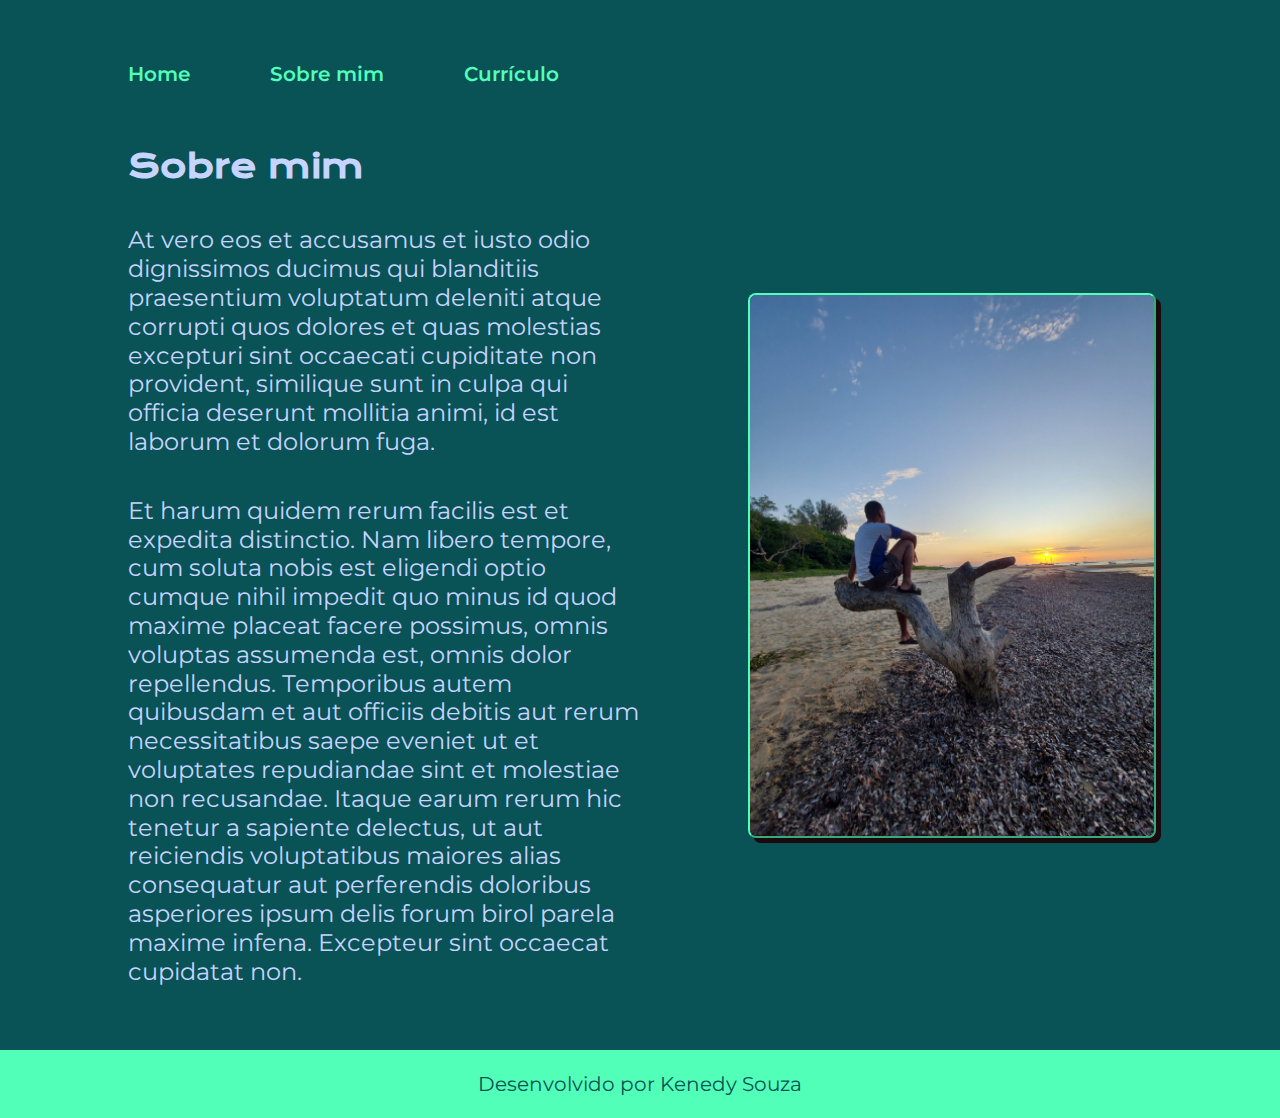
==== about.html @ dfea4d8d "primeiro git" ====
<!DOCTYPE html>
<html lang="pt-br">
    <head>
        <meta charset="UTF-8">
        <meta http-equiv="X-UA-Compatible" content="IE=edge">
        <meta name="viewport" content="width=device-width, initial-scale=1.0">
        <title>Sobre mim</title>
        <link rel="stylesheet" href="./styles/reset.css">
        <link rel="stylesheet" href="./styles/style.css">
    </head>
    <body>
        <header class="cabecalho">
            <nav class="cabecalho__menu">
                <a class="cabecalho__menu__link" href="index.html">Home</a>
                <a class="cabecalho__menu__link" href="about.html">Sobre mim</a>
                <a class="cabecalho__menu__link" href="curriculo.html">Currículo</a>
            </nav>
        </header>
        <main class="apresentacao">
            <section class="apresentacao__conteudo">
                <h1 class="apresentacao__conteudo__titulo">Sobre mim</h1>
                <p class="apresentacao__conteudo__texto">At vero eos et accusamus et iusto odio dignissimos ducimus qui blanditiis praesentium voluptatum deleniti atque corrupti quos dolores et quas molestias excepturi sint occaecati cupiditate non provident, similique sunt in culpa qui officia deserunt mollitia animi, id est laborum et dolorum fuga.</p>
                <p class="apresentacao__conteudo__texto">Et harum quidem rerum facilis est et expedita distinctio. Nam libero tempore, cum soluta nobis est eligendi optio cumque nihil impedit quo minus id quod maxime placeat facere possimus, omnis voluptas assumenda est, omnis dolor repellendus. Temporibus autem quibusdam et aut officiis debitis aut rerum necessitatibus saepe eveniet ut et voluptates repudiandae sint et molestiae non recusandae. Itaque earum rerum hic tenetur a sapiente delectus, ut aut reiciendis voluptatibus maiores alias consequatur aut perferendis doloribus asperiores ipsum delis forum birol parela maxime infena. Excepteur sint occaecat cupidatat non.</p>

            </section>

            <div class="fotohover">
                <img class="apresentacao__fotopraia" alt="Foto de paisagem na praia da ilha de Inhaca em Moçambique" src="/assets/fotopraia2.jpg">
                <div class="fotodescricao"> 
                    <div class="fotodescricao__texto">Praia da Ilha de Inhaca - Moçambique</div>
                </div>
            </div>

        </main>
        <footer class="rodape">
            <p>
                Desenvolvido por Kenedy Souza
            </p>

        </footer>
    </body>
</html>
---- styles/style.css ----
@import url('https://fonts.googleapis.com/css2?family=Krona+One&family=Montserrat:wght@400;600&display=swap');

:root{
    --main-bg-color: #095256;
    --main-txt-color: #c6d4ff;
    --tth-color: #52FFB8;
    --fth-color: #1A090D;
    --linkhover-bg-color: linear-gradient(#095256, #08474A, #000000);
    --buttonhover-bg-color: linear-gradient(#08474A, #095256);

    --pri-text-font: 'Krona One', sans-serif;
    --sec-text-font: 'Montserrat', sans-serif;
}
body {
    box-sizing: border-box;
    background-color: var(--main-bg-color);
    color: var(--main-txt-color);
}
.cabecalho{
    padding: 5% 0 0 10%;
}
.cabecalho__menu{
    display: flex;
    gap: 80px;
}
.cabecalho__menu__link{
    font-family: var(--sec-text-font);
    font-size: 1.25rem;
    font-weight: 600;
    color: var(--tth-color);
    text-decoration: none;
}
.destaque-titulo{
    color: var(--tth-color);
}
.apresentacao{
    padding: 5% 10%;
    display: flex;
    align-items: center;
    justify-content: space-between;
    gap: 82px;
}
.apresentacao__conteudo{
    width: 50%;
    display: flex;
    flex-direction: column;
    gap: 40px;
}
.apresentacao__conteudo__titulo{
    font-size: 2rem;
    font-family: var(--pri-text-font);
    line-height: 1.2;
}
.apresentacao__conteudo__texto{
    font-size: 1.5rem;
    font-family: var(--sec-text-font);
    line-height: 1.2;
}
.apresentacao__conteudo__texto__links:link{
    text-decoration: underline;
    color: var(--main-txt-color);
}
.apresentacao__conteudo__texto__links:visited{
    color: var(--main-txt-color);
}
.apresentacao__conteudo__texto__links:hover{
    text-decoration: none;
    background-image: var(--linkhover-bg-color);
}
.apresentacao__links__subtitulo{
    font-family: var(--pri-text-font);
    font-weight: 400;
    font-size: 1.5rem;
}
.apresentacao__links{
    display: flex;
    flex-direction: column;
    justify-content: space-between;
    align-items: center;
    gap: 32px;
}
.apresentacao__links__botao{
    display: flex;
    justify-content: center;
    gap: 16px;
    text-align: center;
    align-items: center;
    width: 50%;
    border-radius: 8px;
    font-size: 1.5rem;
    padding: 21.5px 0px;
    color: var(--main-txt-color);
    font-family: var(--sec-text-font);
    font-weight: 600;
    text-decoration: none;
    border: 4px outset var(--tth-color);
}
.apresentacao__links__botao:hover{
    border: 4px inset var(--tth-color);
    background-image: var(--buttonhover-bg-color);
}
.fotohover{
    position: relative;
    width: fit-content;
}
.apresentacao__fotopraia{
    width: 100%;
    margin-left: 0;
    border-radius: 8px;
    border: 2.5px outset var(--tth-color);
    box-shadow: var(--fth-color) 5px 5px;
    transition: 0.5s ease;
}
.fotodescricao{
    transition: .5s ease;
    opacity: 0;
    position: absolute;
    top: 50%;
    left: 50%;
    transform: translate(-50%, -50%);
    -ms-transform: translate(-50%, -50%)
}
.fotohover:hover .apresentacao__fotopraia{
    opacity: 0.3;
}
.fotohover:hover .fotodescricao{
    opacity: 1;
}
.fotodescricao__texto{
    
    font-size: 1.25rem;
    font-family: var(--sec-text-font);
    text-align: center;
}
.apresentacao__conteudo__imagens{
    display: flex;
    flex-direction: column;
    gap: 40px;
}
.rodape{
    padding: 24px;
    color: var(--main-bg-color);
    background-color: var(--tth-color);
    text-align: center;
    font-family: var(--sec-text-font);
    font-size: 1.25rem;
    font-weight: 400;
}

@media (max-width: 1100px) {
    .cabecalho{
        padding: 8% 0% 2% 0% ;
    }
    .cabecalho__menu{
        justify-content: center;
    }
    .apresentacao{
        flex-direction: column-reverse;
        padding: 2.5% 5% 5% 5%;
    }
    .apresentacao__conteudo{
        width: auto;
    }
    .apresentacao__fotopraia{
        width: 70%;
        align-items: center;
        margin-left: 15%;
    }
}
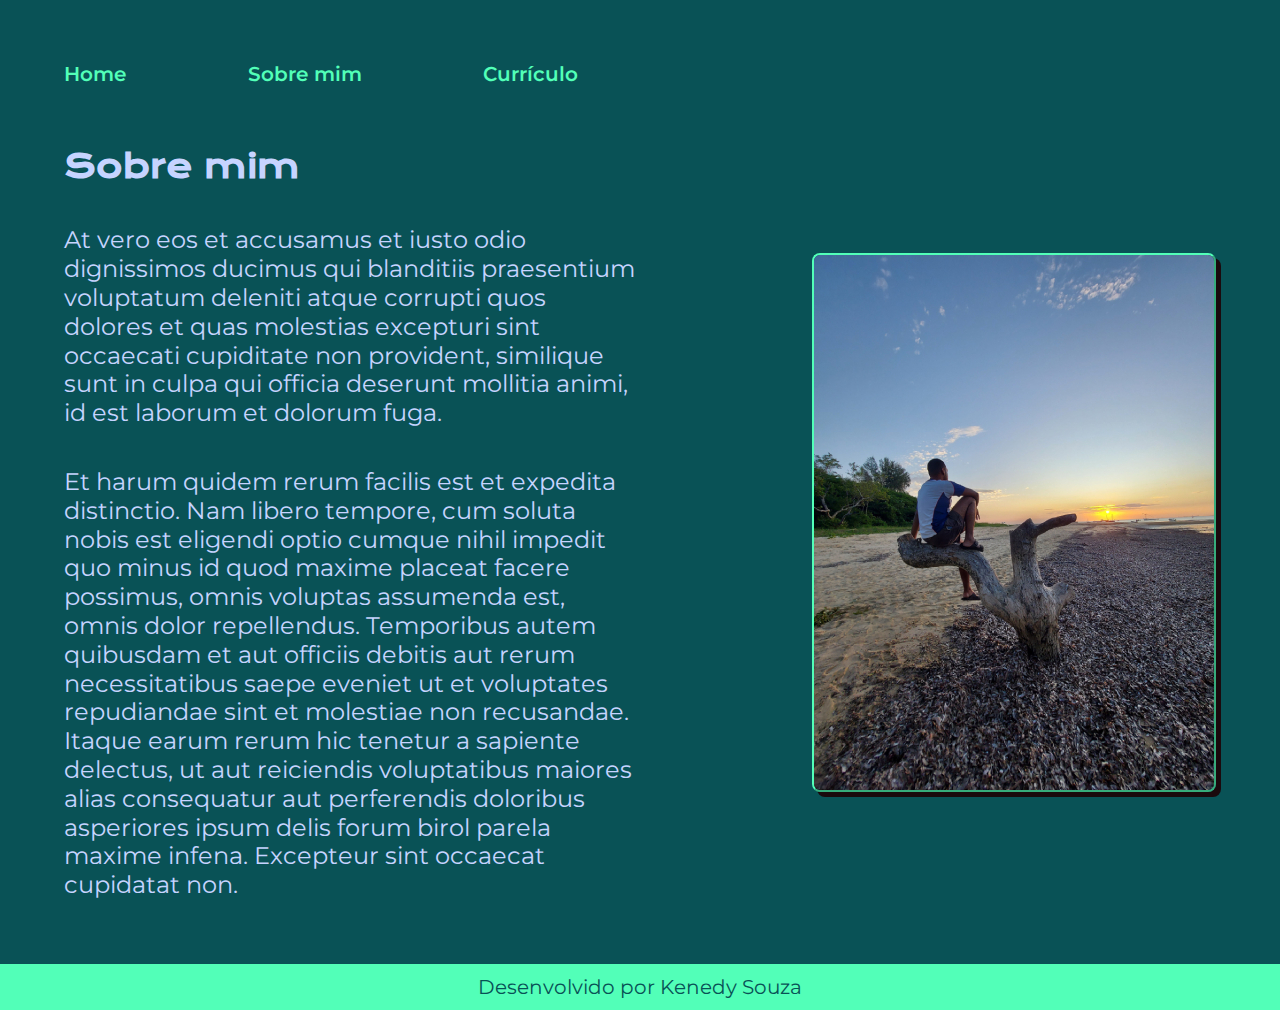
==== commit cf7fb489: "descrição do commit" ====
--- a/about.html
+++ b/about.html
@@ -33,9 +33,8 @@
 
         </main>
         <footer class="rodape">
-            <p>
-                Desenvolvido por Kenedy Souza
-            </p>
+            
+            <p>Desenvolvido por Kenedy Souza</p>
 
         </footer>
     </body>
--- a/styles/style.css
+++ b/styles/style.css
@@ -12,19 +12,21 @@
     --sec-text-font: 'Montserrat', sans-serif;
 }
 body {
-    box-sizing: border-box;
     background-color: var(--main-bg-color);
     color: var(--main-txt-color);
 }
 .cabecalho{
-    padding: 5% 0 0 10%;
+    width: 100%;
+    padding: 5% 0 0 5%;
 }
 .cabecalho__menu{
+    width: 100%;
     display: flex;
-    gap: 80px;
+    gap: 10%;
 }
 .cabecalho__menu__link{
     font-family: var(--sec-text-font);
+    text-align: center;
     font-size: 1.25rem;
     font-weight: 600;
     color: var(--tth-color);
@@ -34,7 +36,8 @@
     color: var(--tth-color);
 }
 .apresentacao{
-    padding: 5% 10%;
+    width: 100%;
+    padding: 5%;
     display: flex;
     align-items: center;
     justify-content: space-between;
@@ -82,30 +85,31 @@
 .apresentacao__links__botao{
     display: flex;
     justify-content: center;
-    gap: 16px;
+    gap: 5%;
     text-align: center;
     align-items: center;
-    width: 50%;
+    width: 12rem;
     border-radius: 8px;
     font-size: 1.5rem;
-    padding: 21.5px 0px;
+    padding: 1rem 0rem;
     color: var(--main-txt-color);
     font-family: var(--sec-text-font);
     font-weight: 600;
     text-decoration: none;
-    border: 4px outset var(--tth-color);
+    border: 2px outset var(--tth-color);
 }
 .apresentacao__links__botao:hover{
-    border: 4px inset var(--tth-color);
+    border: 2px inset var(--tth-color);
     background-image: var(--buttonhover-bg-color);
 }
 .fotohover{
+    align-items: center;
     position: relative;
     width: fit-content;
 }
 .apresentacao__fotopraia{
     width: 100%;
-    margin-left: 0;
+    margin: 0;
     border-radius: 8px;
     border: 2.5px outset var(--tth-color);
     box-shadow: var(--fth-color) 5px 5px;
@@ -138,7 +142,8 @@
     gap: 40px;
 }
 .rodape{
-    padding: 24px;
+    width: 100%;
+    padding: 1%;
     color: var(--main-bg-color);
     background-color: var(--tth-color);
     text-align: center;
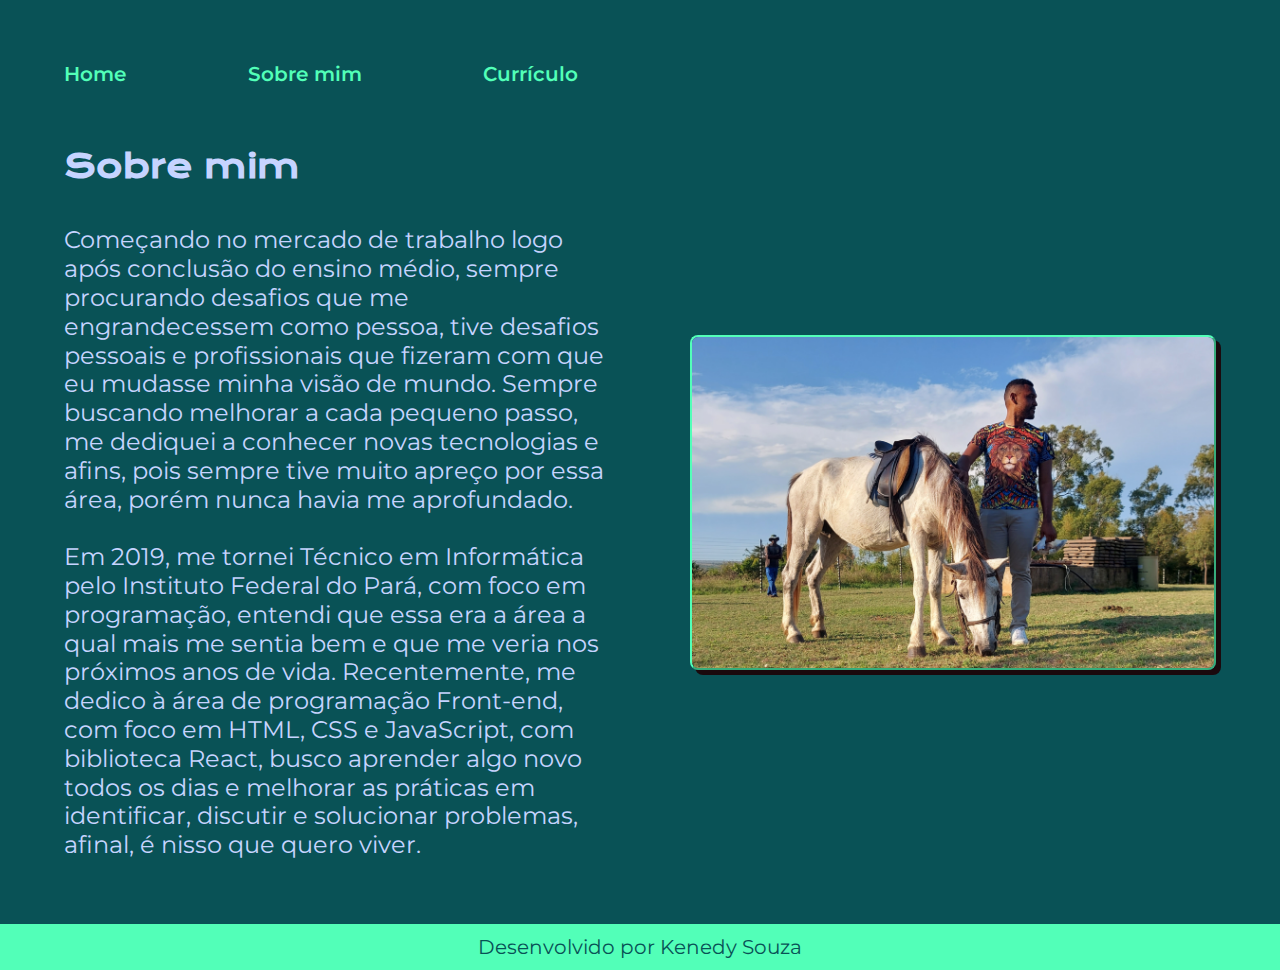
==== commit 0df101db: "texto e responsividade" ====
--- a/about.html
+++ b/about.html
@@ -19,15 +19,16 @@
         <main class="apresentacao">
             <section class="apresentacao__conteudo">
                 <h1 class="apresentacao__conteudo__titulo">Sobre mim</h1>
-                <p class="apresentacao__conteudo__texto">At vero eos et accusamus et iusto odio dignissimos ducimus qui blanditiis praesentium voluptatum deleniti atque corrupti quos dolores et quas molestias excepturi sint occaecati cupiditate non provident, similique sunt in culpa qui officia deserunt mollitia animi, id est laborum et dolorum fuga.</p>
-                <p class="apresentacao__conteudo__texto">Et harum quidem rerum facilis est et expedita distinctio. Nam libero tempore, cum soluta nobis est eligendi optio cumque nihil impedit quo minus id quod maxime placeat facere possimus, omnis voluptas assumenda est, omnis dolor repellendus. Temporibus autem quibusdam et aut officiis debitis aut rerum necessitatibus saepe eveniet ut et voluptates repudiandae sint et molestiae non recusandae. Itaque earum rerum hic tenetur a sapiente delectus, ut aut reiciendis voluptatibus maiores alias consequatur aut perferendis doloribus asperiores ipsum delis forum birol parela maxime infena. Excepteur sint occaecat cupidatat non.</p>
+                <p class="apresentacao__conteudo__texto">Começando no mercado de trabalho logo após conclusão do ensino médio, sempre procurando desafios que me engrandecessem como pessoa, tive desafios pessoais e profissionais que fizeram com que eu mudasse minha visão de mundo. Sempre buscando melhorar a cada pequeno passo, me dediquei a conhecer novas tecnologias e afins, pois sempre tive muito apreço por essa área, porém nunca havia me aprofundado.<br>
+                <br>Em 2019, me tornei Técnico em Informática pelo Instituto Federal do Pará, com foco em programação, entendi que essa era a área a qual mais me sentia bem e que me veria nos próximos anos de vida. Recentemente, me dedico à área de programação Front-end, com foco em HTML, CSS e JavaScript, com biblioteca React, busco aprender algo novo todos os dias e melhorar as práticas em identificar, discutir e solucionar problemas, afinal, é nisso que quero viver.
+                </p>
 
             </section>
 
             <div class="fotohover">
-                <img class="apresentacao__fotopraia" alt="Foto de paisagem na praia da ilha de Inhaca em Moçambique" src="/assets/fotopraia2.jpg">
+                <img class="apresentacao__fotopraia" alt="Foto de paisagem na praia da ilha de Inhaca em Moçambique" src="/assets/moz2.png">
                 <div class="fotodescricao"> 
-                    <div class="fotodescricao__texto">Praia da Ilha de Inhaca - Moçambique</div>
+                    <div class="fotodescricao__texto">MHM Farms (Parque e Safari) - Moçambique</div>
                 </div>
             </div>
 
--- a/styles/style.css
+++ b/styles/style.css
@@ -41,7 +41,7 @@
     display: flex;
     align-items: center;
     justify-content: space-between;
-    gap: 82px;
+    gap: 80px;
 }
 .apresentacao__conteudo{
     width: 50%;
@@ -102,7 +102,7 @@
     border: 2px inset var(--tth-color);
     background-image: var(--buttonhover-bg-color);
 }
-.fotohover{
+.fotohover, .fotohoverC{
     align-items: center;
     position: relative;
     width: fit-content;
@@ -130,11 +130,19 @@
 .fotohover:hover .fotodescricao{
     opacity: 1;
 }
+.fotohoverC:hover .apresentacao__fotopraia{
+    opacity: 0.3;
+}
+.fotohoverC:hover .fotodescricao{
+    opacity: 1;
+}
 .fotodescricao__texto{
-    
     font-size: 1.25rem;
     font-family: var(--sec-text-font);
     text-align: center;
+}
+.fotohover_mobile{
+    display: none;
 }
 .apresentacao__conteudo__imagens{
     display: flex;
@@ -152,7 +160,7 @@
     font-weight: 400;
 }
 
-@media (max-width: 1100px) {
+@media screen and (max-width: 1100px) {
     .cabecalho{
         padding: 8% 0% 2% 0% ;
     }
@@ -164,9 +172,27 @@
         padding: 2.5% 5% 5% 5%;
     }
     .apresentacao__conteudo{
+        text-align: center;
+        display: flex;
+        flex-direction: column;
+        justify-content: center;
+        align-items: center;
         width: auto;
     }
+    .apresentacao__conteudo__texto{
+        position: relative;
+    }
+    .apresentacao__conteudo__imagens, .fotohoverC{
+        display: none;
+    }
+    .fotohover_mobile{
+        display: inline-block;
+        margin: 2%;
+        align-items: center;
+        width: fit-content;
+    }
     .apresentacao__fotopraia{
+        display: block;
         width: 70%;
         align-items: center;
         margin-left: 15%;
